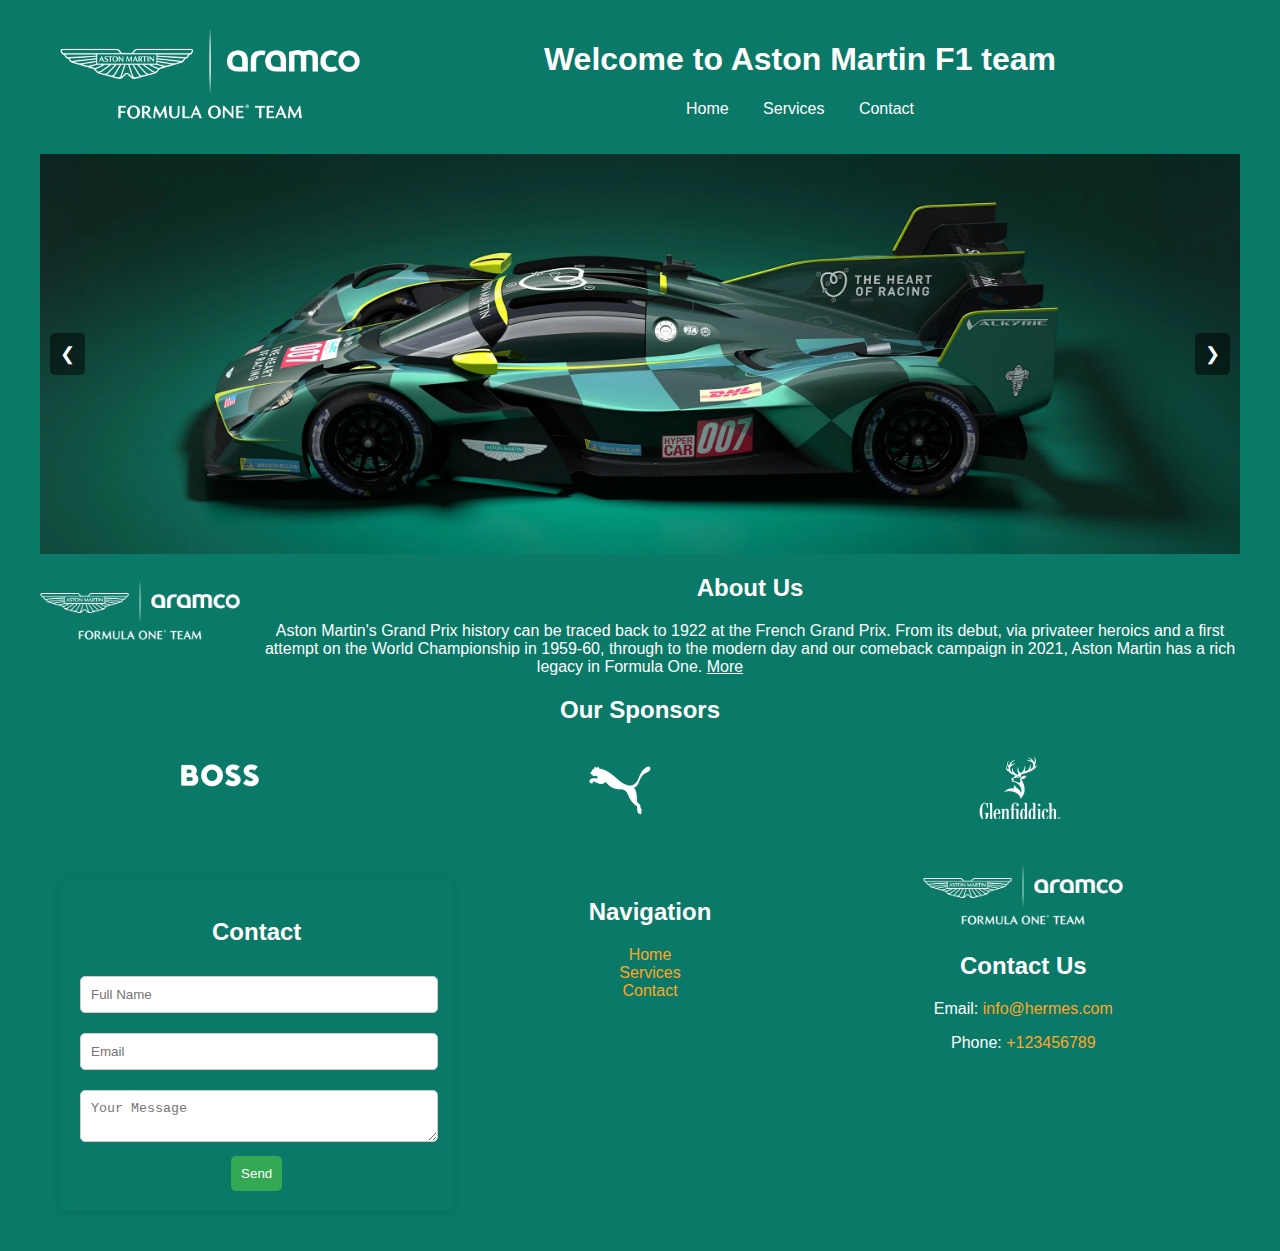
==== index.html @ d3c054fe "Add files via upload" ====
<!DOCTYPE html>
<html lang="en">
<head>
<meta charset="UTF-8">
<meta name="viewport" content="width=device-width, initial-scale=1.0">
<title>Hermes Project - Home</title>
<link rel="stylesheet" href="style.css">
<script src="script.js" defer></script>
</head>
<body>
<header>
    <div style="float: left; margin-right: 20px;">
        <img src="./amf1-logo-2024-white_-_Website_header.webp" alt="Company Logo" style="width: 300px; height: auto;">
    </div>
    <h1>Welcome to Aston Martin F1 team</h1>
    <nav>
        <ul>
            <li><a href="index.html">Home</a></li>
            <li><a href="services.html">Services</a></li>
            <li><a href="contact.html">Contact</a></li>
        </ul>
    </nav>
</header>
 
<!-- Hero Banner-->
<section class="hero">
    <div class="carousel">
        <div class="carousel-images">
            <img src="/Hypercar_announcement_gallery_3.webp" alt="Carousel Image 1" class="active" style="height: 900px;">
            <img src="/Z91_9962_28x16_3.webp" alt="Carousel Image 2" style="height: 900px;">
        </div>
        <button class="prev" onclick="changeImage(-1)">&#10094;</button>
        <button class="next" onclick="changeImage(1)">&#10095;</button>
    </div>
</section>
 
<!-- About Us -->
<section class="about-us">
    <div class="about-container">
        <div class="company-image" style="float: left; margin-right: 20px;">
            <img src="./amf1-logo-2024-white_-_Website_header.webp" alt="Company Image" style="width: 200px; height: auto;">
        </div>
        <div class="company-info">
            <h2 style="color: white;">About Us</h2>
            <p style="color: white;">
                Aston Martin's Grand Prix history can be traced back to 1922 at the French Grand Prix. From its debut,
                via privateer heroics and a first attempt on the World Championship in 1959-60, through to the modern day 
                and our comeback campaign in 2021, Aston Martin has a rich legacy in Formula One.
                <a href="https://www.astonmartinf1.com/en-GB/heritage" class="more-button" style="color: white; text-decoration: underline;">More</a>
            </p>
        </div>
    </div>
</section>
 
<!-- Sponsors-->
<section class="sponsors">
    <h2 style="color: white;">Our Sponsors</h2>
    <div class="logo-container" style="display: flex; justify-content: space-around;">
        <img src="./image-invert (3).png" alt="Cognizant" style="width: 150px; height: auto;">
        <img src="./image-invert (1).png" alt="Puma" style="width: 150px; height: auto;">
        <img src="./image-invert (2).png" alt="Glenfiddich" style="width: 150px; height: auto;">
    </div>
</section>
 
<!-- Footer -->
<footer>
    <div class="footer-container">
        <section class="contact-form">
            <h2>Contact</h2>
            <form id="footerForm" onsubmit="return validateForm()">
                <input type="text" id="footerName" placeholder="Full Name" required>
                <input type="email" id="footerEmail" placeholder="Email" required>
                <textarea id="footerMessage" placeholder="Your Message" required></textarea>
                <button type="submit">Send</button>
            </form>
        </section>
        <section class="sitemap">
            <h2>Navigation</h2>
            <ul style="list-style-type: none; padding-left: 0;">
                <li><a href="index.html">Home</a></li>
                <li><a href="services.html">Services</a></li>
                <li><a href="contact.html">Contact</a></li>
            </ul>
        </section>
        <section class="contact-info">
            <img src="./amf1-logo-2024-white_-_Website_header.webp" alt="Company Image" style="width: 200px; height: auto;">
            <h2>Contact Us</h2>
            <p>Email: <a href="mailto:info@hermes.com">info@hermes.com</a></p>
            <p>Phone: <a href="tel:+123456789">+123456789</a></p>
        </section>
    </div>
</footer>
<script>
let currentIndex = 0;
const images = document.querySelectorAll('.carousel-images img');

function changeImage(direction) {
    images[currentIndex].classList.remove('active');
    currentIndex = (currentIndex + direction + images.length) % images.length;
    images[currentIndex].classList.add('active');
}

function validateForm() {
    const name = document.getElementById('footerName').value;
    const email = document.getElementById('footerEmail').value;
    const message = document.getElementById('footerMessage').value;

    const emailPattern = /^[^\s@]+@[^\s@]+\.[^\s@]+$/;

    if (name.length < 3) {
        alert('Full Name must be at least 3 characters long.');
        return false;
    }

    if (!emailPattern.test(email)) {
        alert('Please enter a valid email address.');
        return false;
    }

    if (message.length < 10) {
        alert('Message must be at least 10 characters long.');
        return false;
    }

    return true;
}
</script>
</body>
</html>
---- style.css ----
body {
    font-family: Arial, sans-serif;
    text-align: center;
    margin: 0 auto;
    padding: 0;
    max-width: 1200px;
    background-color: #0A7968;
}

header {
    background-color: #0A7968;
    color: white;
    padding: 20px;
}

.header-logo {
    float: left;
    margin-right: 20px;
}

.header-logo img {
    width: 300px;
    height: auto;
}

nav ul {
    list-style: none;
    padding: 0;
}

nav ul li {
    display: inline;
    margin: 0 15px;
}

nav ul li a {
    color: white;
    text-decoration: none;
}

.page-title {
    margin: 20px 0;
}

.page-title h2 {
    float: left;
    margin-right: 20px;
    color: white;
}

.contact-info-section {
    margin-bottom: 20px;
}

.contact-info-section p {
    color: white;
}

.contact-info-section a {
    color: #FFA726;
    text-decoration: none;
}

.contact-form-section {
    flex: 1;
}

.contact-form {
    background-color: #0A7968;
    padding: 20px;
    margin: 20px auto;
    width: 90%; /* Adjusted width to make the form wider */
    border-radius: 8px;
    box-shadow: 0 0 10px rgba(0, 0, 0, 0.1);
}

.contact-form input,
.contact-form textarea {
    width: 95%; /* Adjusted width to match the new form width */
    margin: 10px 0;
    padding: 10px;
    border: 1px solid #ccc;
    border-radius: 5px;
}

button {
    background: #34A853;
    color: white;
    padding: 10px;
    border: none;
    cursor: pointer;
    border-radius: 5px;
}

footer {
    background-color: #0A7968;
    color: white;
    padding: 20px;
    margin-top: 20px;
}

footer a {
    color: #FFA726;
    text-decoration: none;
}

.footer-container {
    display: flex;
    justify-content: space-between;
    align-items: flex-start;
}

.contact-form,
.sitemap,
.contact-info {
    flex: 1;
    margin-right: 20px;
}

.sitemap {
    float: left;
    width: 33%;
    margin-top: 20px;
}

.contact-info {
    float: right;
    width: 33%;
    text-align: center;
}

.contact-info img {
    display: block;
    margin: 0 auto 10px;
}

.logo-container {
    display: flex;
    justify-content: space-around;
}

.logo-container img {
    width: 150px;
    height: auto;
}

.service-item {
    display: flex;
    margin-bottom: 20px;
}

.service-item-reverse {
    flex-direction: row-reverse;
}

.service-image {
    flex: 1;
}

.service-description {
    flex: 2;
    padding-left: 20px;
}

.service-item-reverse .service-description {
    padding-left: 0;
    padding-right: 20px;
}

.carousel {
    position: relative;
    max-width: 100%;
    margin: auto;
}

.carousel-images img {
    width: 100%;
    max-height: 400px; /* Set a maximum height for the images */
    object-fit: cover; /* Ensures the images cover the area without stretching */
    display: none;
}

.carousel-images img.active {
    display: block;
}

button.prev, button.next {
    position: absolute;
    top: 50%;
    transform: translateY(-50%);
    background: rgba(0, 0, 0, 0.5);
    color: white;
    border: none;
    padding: 10px;
    cursor: pointer;
    font-size: 18px;
}

button.prev {
    left: 10px;
}

button.next {
    right: 10px;
}
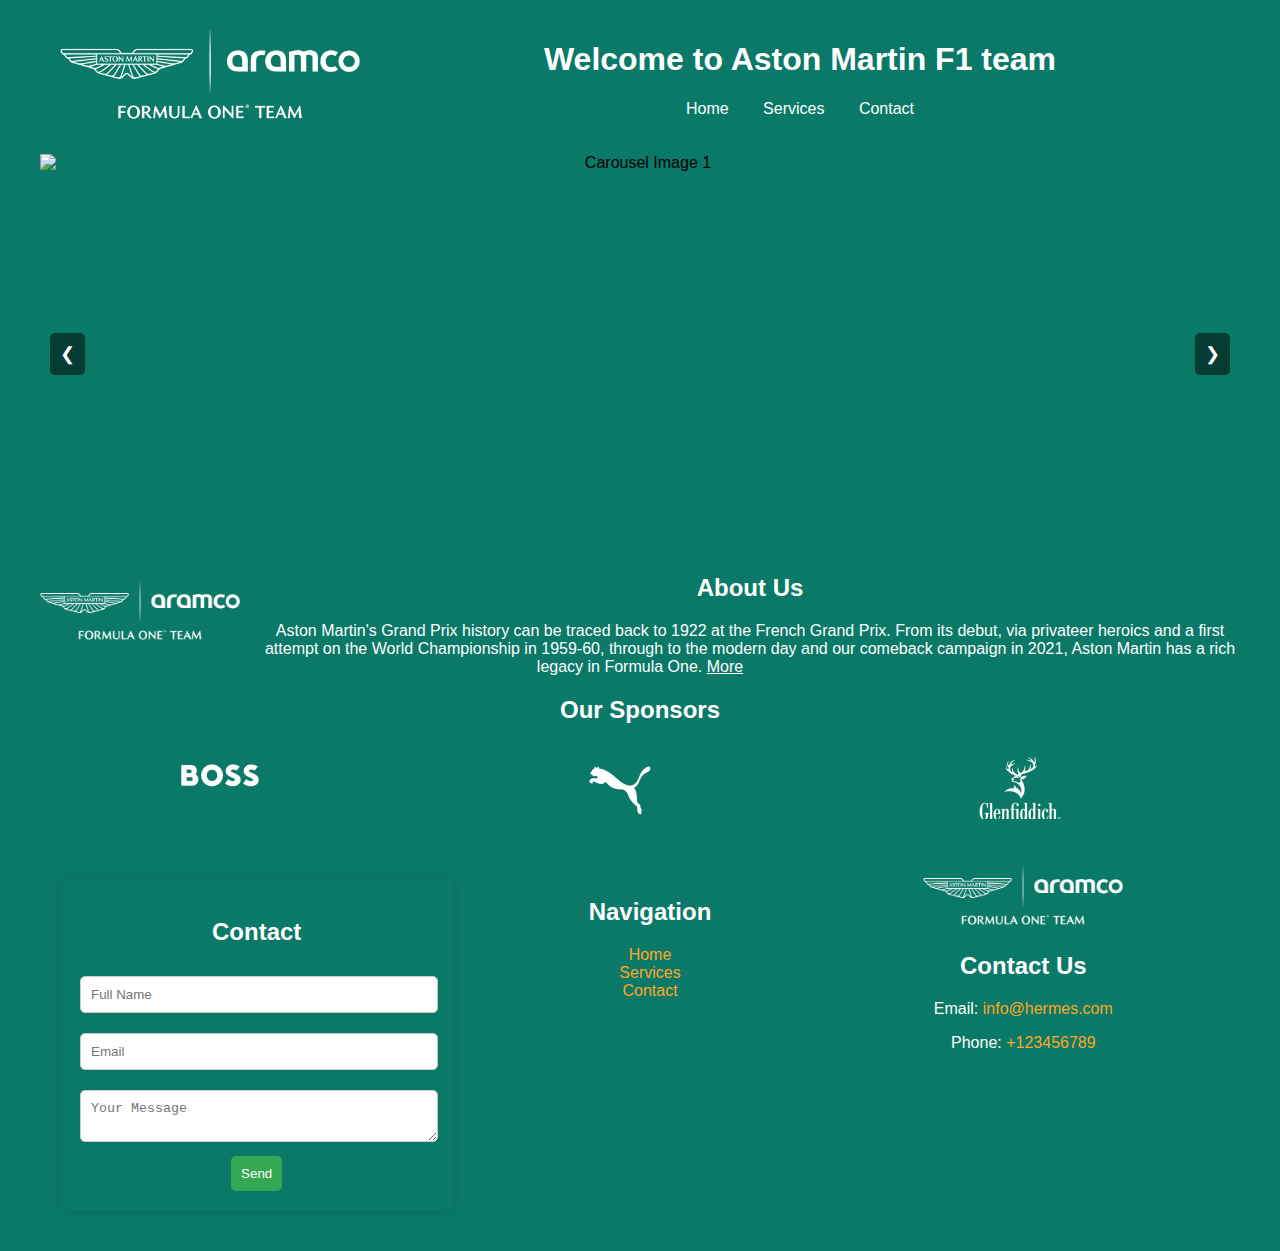
==== commit 692a02c6: "Update index.html" ====
--- a/index.html
+++ b/index.html
@@ -26,8 +26,8 @@
 <section class="hero">
     <div class="carousel">
         <div class="carousel-images">
-            <img src="/Hypercar_announcement_gallery_3.webp" alt="Carousel Image 1" class="active" style="height: 900px;">
-            <img src="/Z91_9962_28x16_3.webp" alt="Carousel Image 2" style="height: 900px;">
+            <img src="./Hypercar_announcement_gallery_3.webp" alt="Carousel Image 1" class="active" style="height: 900px;">
+            <img src="./Z91_9962_28x16_3.webp" alt="Carousel Image 2" style="height: 900px;">
         </div>
         <button class="prev" onclick="changeImage(-1)">&#10094;</button>
         <button class="next" onclick="changeImage(1)">&#10095;</button>
@@ -126,4 +126,4 @@
 }
 </script>
 </body>
-</html>+</html>
